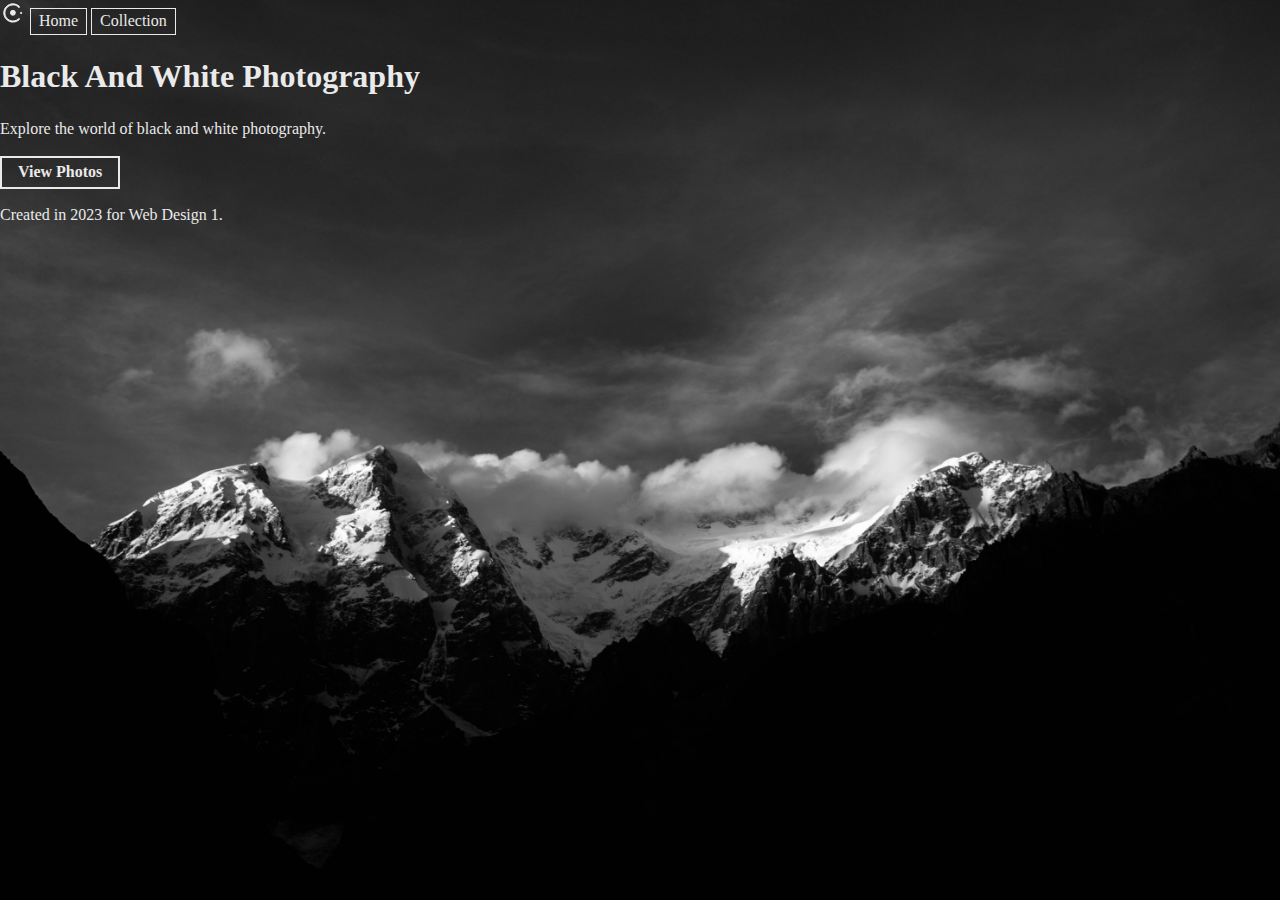
==== index.html @ 06c34ada "collections" ====
<!-- COLLECTION -->

<!DOCTYPE html>
<head>
  <title>Collection</title>
  <meta name="viewport" content="width=device-width, initial-scale=1">
  <link rel="stylesheet" href="styles.css">
</head>


<body>



  <!-- HEADER -->
  <header>
    <img src="images/collection-icon.svg" alt="collection">
      <a href="index.html" class="button2">Home</a>
      <a href="collection.html" class="button2">Collection</a>
  </header>



  <!-- MAIN CONTENT-->
  <main>

    <!-- <img src="images/sun.jpg" alt="Sun, Tiny Little Star"> Code for importing images--> 

    <h1>Black And White Photography</h1>
    <p>Explore the world of black and white photography.</p>
    <a href="collection.html" class="button">View Photos</a>

  </main>



  <!-- FOOTER -->
  <footer>
    <p>Created in 2023 for Web Design 1.</p>
  </footer>



</body>
---- styles.css ----
/* COLLECTION */


* {
  box-sizing: border-box;
}

body {
  background: #000000;
  color: #EAEAEA;
  margin: 0;
  padding: 0; 
  line-height: 1.3;
  font-size: 16px;
  min-height: 100vh;
  max-width: 100vw;
  font-family: Cambria, Cochin, Georgia, Times, 'Times New Roman', serif;

  background-image: url(images/Photo1.jpg);
  background-size: cover;
  background-repeat: no-repeat;
  background-position: center;
}

img {
  max-width: 100%;
}

.button {
  color: #EAEAEA;
  border: 2px solid;
  border-radius: 0px;
  font-weight: 700;
  padding: 4px 16px;
  text-decoration: none;
  display: inline-block;
  transition: all 0.5s;
}

.button:hover {
  color: rgb(85, 85, 85);
}

.button2 {
  color: #EAEAEA;
  border: 1px solid;
  border-radius: 0px;
  font-weight: 450;
  padding: 2px 8px;
  text-decoration: none;
  display: inline-block;
  transition: all 0.5s;
}

.button2:hover {
  color: rgb(85, 85, 85);
}
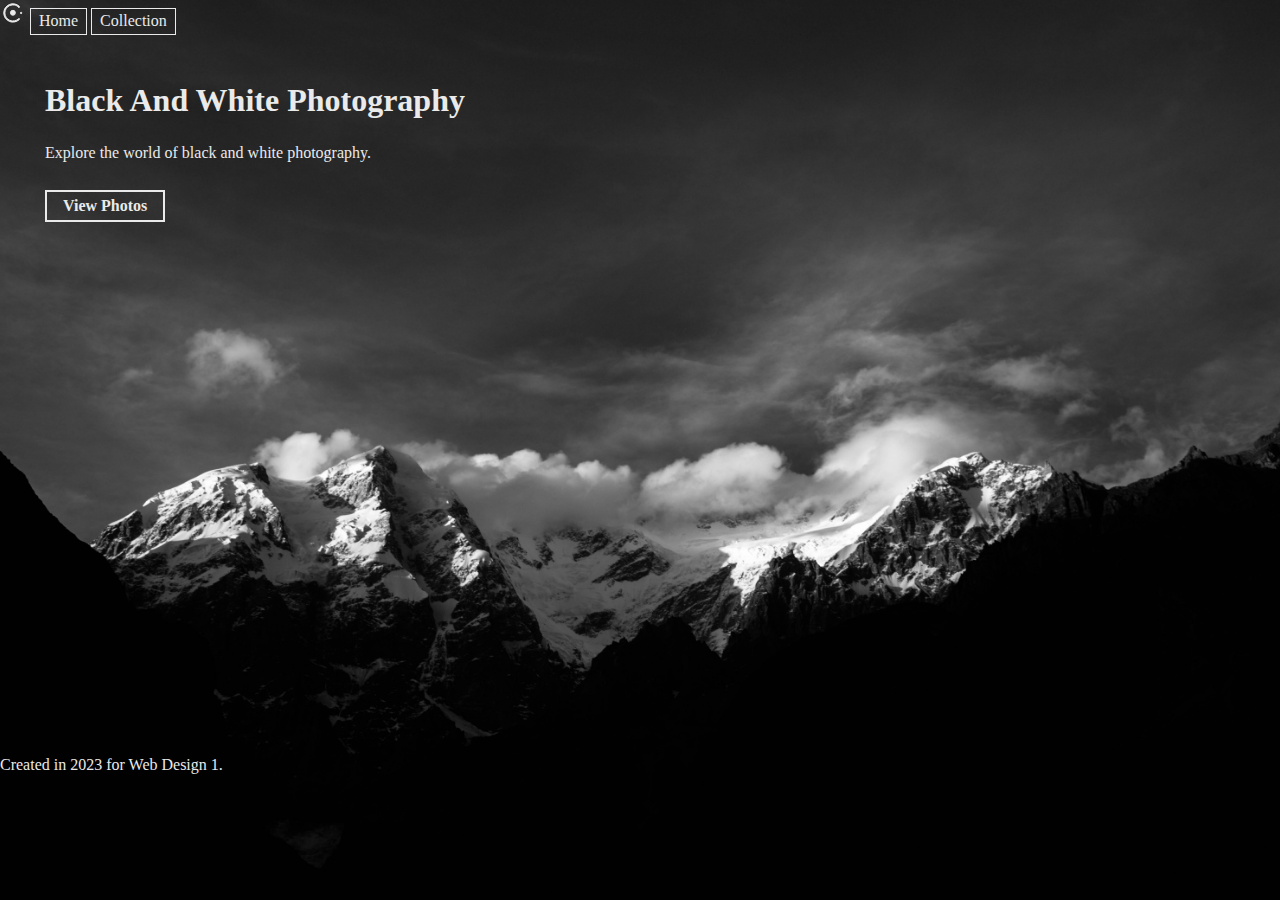
==== commit ea339da9: "Add files via upload" ====
--- a/index.html
+++ b/index.html
@@ -9,7 +9,6 @@
 
 
 <body>
-
 
 
   <!-- HEADER -->
@@ -41,4 +40,4 @@
 
 
 
-</body>
+</body>--- a/styles.css
+++ b/styles.css
@@ -3,6 +3,15 @@
 
 * {
   box-sizing: border-box;
+}
+
+main {
+  max-width: fit-content;
+  margin-right: auto;
+  margin-left: 5vh;
+  margin-top: 5vh;
+  min-height: 50vh;
+  margin-bottom: 25vh;
 }
 
 body {
@@ -22,6 +31,10 @@
   background-position: center;
 }
 
+.no-bg{
+  background-image: none;
+}
+
 img {
   max-width: 100%;
 }
@@ -35,6 +48,7 @@
   text-decoration: none;
   display: inline-block;
   transition: all 0.5s;
+  margin-top: 10px;
 }
 
 .button:hover {
@@ -56,3 +70,34 @@
   color: rgb(85, 85, 85);
 }
 
+.collection-p {
+  margin-top: 5vh;
+  margin-bottom: 5vh;
+}
+
+.grid {
+  display: grid;
+  grid-template-columns: repeat(auto-fit, minmax(200px, 1fr));
+  justify-content: center;
+  gap: 16px;
+  padding: 16px;
+}
+
+.grid-item {
+  flex: 1;
+  display: flex;
+  flex-direction: column;
+  align-items: center;
+  text-align: center;
+  padding: 10px;
+}
+
+.grid-item img {
+  width: 100%;
+  height: 100%;
+  object-fit: contain;
+}
+
+.center {
+  text-align: center;
+}